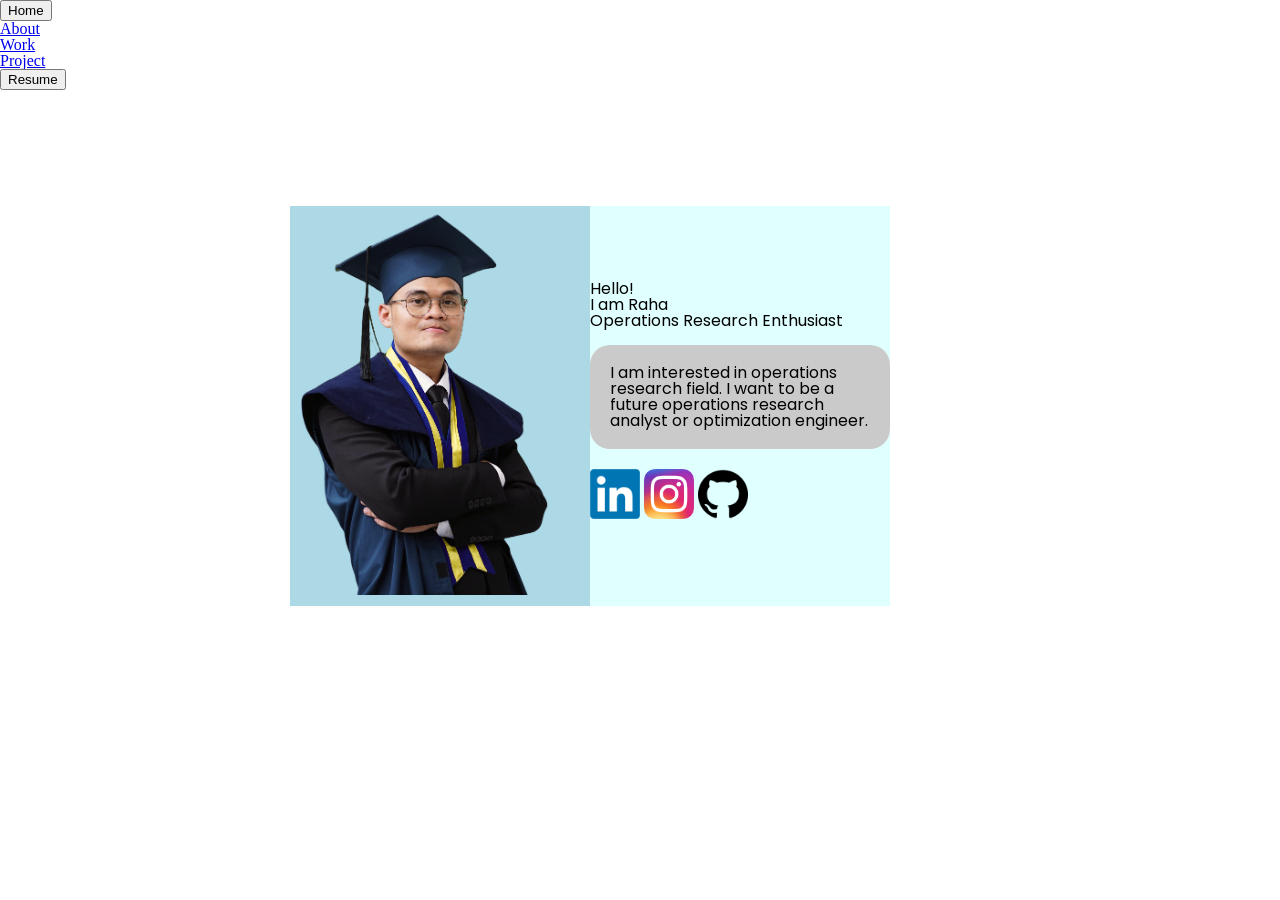
==== index.html @ 19d826f7 "adding basic layout" ====
<!DOCTYPE html>
<html lang="en">
<head>
    <meta charset="UTF-8">
    <meta name="viewport" content="width=device-width, initial-scale=1.0">
    <title>Welcome!</title>
    <link rel="stylesheet" href="style.css">
</head>
<body>
    <div class="header">
        <div class="home">
            <button>Home</button>
        </div>
        <div class="navigation">
            <div class="about">
                <a href="about.html">About</a>
            </div>
            <div class="work">
                <a href="work.html">Work</a>
            </div>
            <div class="project">
                <a href="Project.html">Project</a>
            </div>
        </div>
        <div class="resume">
                <button>Resume</button>
        </div>
        <br>
    </div>
    <div class="main">
        <div class="box">
            <div class="circle">
                <img src="img/raha.png" alt="raha" title="moch-rahadian-amantjik" class="foto">
            </div>
        </div>
        <div class="description">
            <div class="intro">
                <p class="hello">Hello!</p>
                <p class="name">I am Raha</p>
                <p class="role">Operations Research Enthusiast</p>
            </div>
            <br>
            <div class="messagebox">
                <p class="message">I am interested in operations research field. I want to be a future operations research analyst or optimization engineer.</p>
            </div>
            <div class="network">
                <img src="img/linkedin.png" alt="LinkedIn" title="LinkedIn" class="socmed">
                <img src="img/instagram.png" alt="instagram" title="instagram" class="socmed">
                <img src="img/github.png" alt="GitHub" title="GitHub" class="socmed">

            </div>
            
        </div>
    </div>

  
</body>
</html>
---- style.css ----
/* http://meyerweb.com/eric/tools/css/reset/ 
   v2.0 | 20110126
   License: none (public domain)
*/

html, body, div, span, applet, object, iframe,
h1, h2, h3, h4, h5, h6, p, blockquote, pre,
a, abbr, acronym, address, big, cite, code,
del, dfn, em, img, ins, kbd, q, s, samp,
small, strike, strong, sub, sup, tt, var,
b, u, i, center,
dl, dt, dd, ol, ul, li,
fieldset, form, label, legend,
table, caption, tbody, tfoot, thead, tr, th, td,
article, aside, canvas, details, embed, 
figure, figcaption, footer, header, hgroup, 
menu, nav, output, ruby, section, summary,
time, mark, audio, video {
	margin: 0;
	padding: 0;
	border: 0;
	font-size: 100%;
	font: inherit;
	vertical-align: baseline;
}
/* HTML5 display-role reset for older browsers */
article, aside, details, figcaption, figure, 
footer, header, hgroup, menu, nav, section {
	display: block;
}
body {
	line-height: 1;
}
ol, ul {
	list-style: none;
}
blockquote, q {
	quotes: none;
}
blockquote:before, blockquote:after,
q:before, q:after {
	content: '';
	content: none;
}
table {
	border-collapse: collapse;
	border-spacing: 0;
}

/**
 * For modern browsers
 * 1. The space content is one way to avoid an Opera bug when the
 *    contenteditable attribute is included anywhere else in the document.
 *    Otherwise it causes space to appear at the top and bottom of elements
 *    that are clearfixed.
 * 2. The use of `table` rather than `block` is only necessary if using
 *    `:before` to contain the top-margins of child elements.
 */
.cf:before,
.cf:after {
    content: " "; /* 1 */
    display: table; /* 2 */
}

.cf:after {
    clear: both;
}

/**
 * For IE 6/7 only
 * Include this rule to trigger hasLayout and contain floats.
 */
.cf {
    zoom: 1;
}







/* style */
@font-face {
    font-family: 'Poppins';
    src: url(font/Poppins-Regular.ttf);
}

.header {
    margin: auto;
    /* display: flex;
    flex-flow: row;
    justify-content: center; */
}


.navigation {
    width: 50px;
    display: inline-block;
}

.about .work .project {
    float: left;
}

.main {
    width: 700px;
    margin: 100px auto;
}

.box {
    background-color: lightblue;
    height: 400px;
    float: left;
}

.foto {
    width: 300px;
}

.description {
    background-color: lightcyan;
    width: 300px;
    height: 400px;
    float: left;
    display: flex;
    flex-direction: column;
    justify-content: center;
    font-family: 'Poppins', sans-serif;

}

img.socmed {
    width: 50px;
}

.network {
    margin: 20px 0px 10px;
}

.messagebox {
    background-color: rgb(202, 202, 202);
    border-radius: 20px;
    padding: 20px;
}
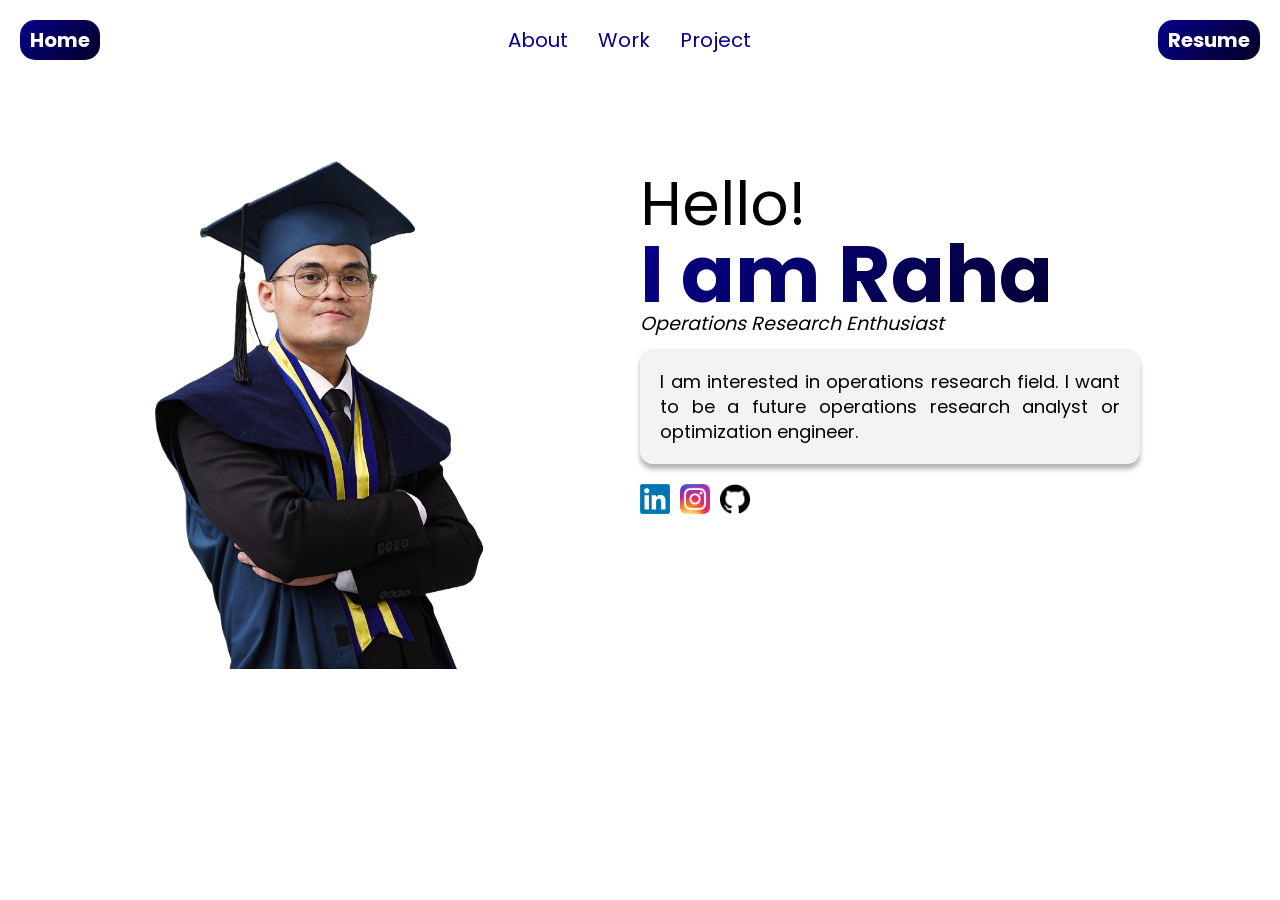
==== commit a539d308: "adding few styles on landing page" ====
--- a/index.html
+++ b/index.html
@@ -9,21 +9,15 @@
 <body>
     <div class="header">
         <div class="home">
-            <button>Home</button>
+            <a href="index.html">Home</a>
         </div>
         <div class="navigation">
-            <div class="about">
-                <a href="about.html">About</a>
-            </div>
-            <div class="work">
-                <a href="work.html">Work</a>
-            </div>
-            <div class="project">
-                <a href="Project.html">Project</a>
-            </div>
+            <a href="about.html">About</a>
+            <a href="work.html">Work</a>
+            <a href="Project.html">Project</a>
         </div>
         <div class="resume">
-                <button>Resume</button>
+            <a href="#">Resume</a>
         </div>
         <br>
     </div>
@@ -44,10 +38,15 @@
                 <p class="message">I am interested in operations research field. I want to be a future operations research analyst or optimization engineer.</p>
             </div>
             <div class="network">
-                <img src="img/linkedin.png" alt="LinkedIn" title="LinkedIn" class="socmed">
-                <img src="img/instagram.png" alt="instagram" title="instagram" class="socmed">
-                <img src="img/github.png" alt="GitHub" title="GitHub" class="socmed">
-
+                <a href="https://www.linkedin.com/in/rahadianamantjik/" target="_blank">
+                    <img src="img/linkedin.png" alt="LinkedIn" title="LinkedIn" class="socmed">
+                </a>
+                <a href="https://www.instagram.com/rahamantjik/">
+                    <img src="img/instagram.png" alt="instagram" title="instagram" class="socmed">
+                </a>
+                <a href="https://github.com/ramantjik">
+                   <img src="img/github.png" alt="GitHub" title="GitHub" class="socmed">
+                </a>
             </div>
             
         </div>
--- a/style.css
+++ b/style.css
@@ -86,43 +86,79 @@
     src: url(font/Poppins-Regular.ttf);
 }
 
+@font-face {
+    font-family: 'Poppins';
+    src: url(font/Poppins-Bold.ttf);
+    font-weight: 700;
+}
+
 .header {
+    display: flex;
+    flex-flow: row;
+    justify-content: center;
+    box-sizing: border-box;
+    position: fixed;
+    top: 0;
+    left: 0;
+    width: 100%;
+    padding: 20px;
+    background-color: white;
+}
+
+.home, .resume {
+    background: linear-gradient(135deg, #06018B, #020025);
+    line-height: 40px;
+    height: 40px;
+    text-align: center;
+    border-radius: 15px;
+    padding: 0px 10px;
+}
+
+.home a, .resume a {
+    text-decoration: none;
+    color: white;
+    font-weight: bold;
+    font-family: 'Poppins';
+    font-size: 20px;
+}
+
+.navigation {
     margin: auto;
-    /* display: flex;
-    flex-flow: row;
-    justify-content: center; */
-}
-
-
-.navigation {
-    width: 50px;
-    display: inline-block;
-}
-
-.about .work .project {
-    float: left;
-}
+    display: flex;
+    flex-direction: row;
+    justify-content: center;
+    gap: 30px;
+}
+
+.navigation a {
+    font-family: 'Poppins';
+    font-size: 20px;
+    text-decoration: none;
+    color: #06018B;
+}
+
+
 
 .main {
-    width: 700px;
-    margin: 100px auto;
+    display: flex;
+    justify-content: center;
+    margin: 150px auto;
+    gap: 100px;
 }
 
 .box {
-    background-color: lightblue;
+
     height: 400px;
     float: left;
 }
 
 .foto {
-    width: 300px;
+    width: 400px;
 }
 
 .description {
-    background-color: lightcyan;
-    width: 300px;
+    width: 500px;
     height: 400px;
-    float: left;
     display: flex;
     flex-direction: column;
     justify-content: center;
@@ -130,17 +166,42 @@
 
 }
 
+.hello {
+    font-size: 60px;
+}
+
+.name {
+    font-size: 80px;
+    font-weight: bold;
+    background: linear-gradient(135deg, #06018B, #020025);
+    -webkit-background-clip: text;
+    background-clip: text;
+    -webkit-text-fill-color: transparent;
+    color: transparent;
+}
+
+.role {
+    font-size: 19px;
+    font-style: italic;
+}
+
+.messagebox {
+    background-color: rgb(243, 243, 243);
+    border-radius: 13px;
+    padding: 20px;
+    box-shadow: 0px 5px 5px rgba(0, 0, 0, 0.3);
+    line-height: 25px;
+    text-align: justify;
+    font-size: 18px;
+}
+
 img.socmed {
-    width: 50px;
+    width: 30px;
 }
 
 .network {
     margin: 20px 0px 10px;
-}
-
-.messagebox {
-    background-color: rgb(202, 202, 202);
-    border-radius: 20px;
-    padding: 20px;
-}
-
+    display: flex;
+    flex-direction: row;
+    gap: 10px;
+}
